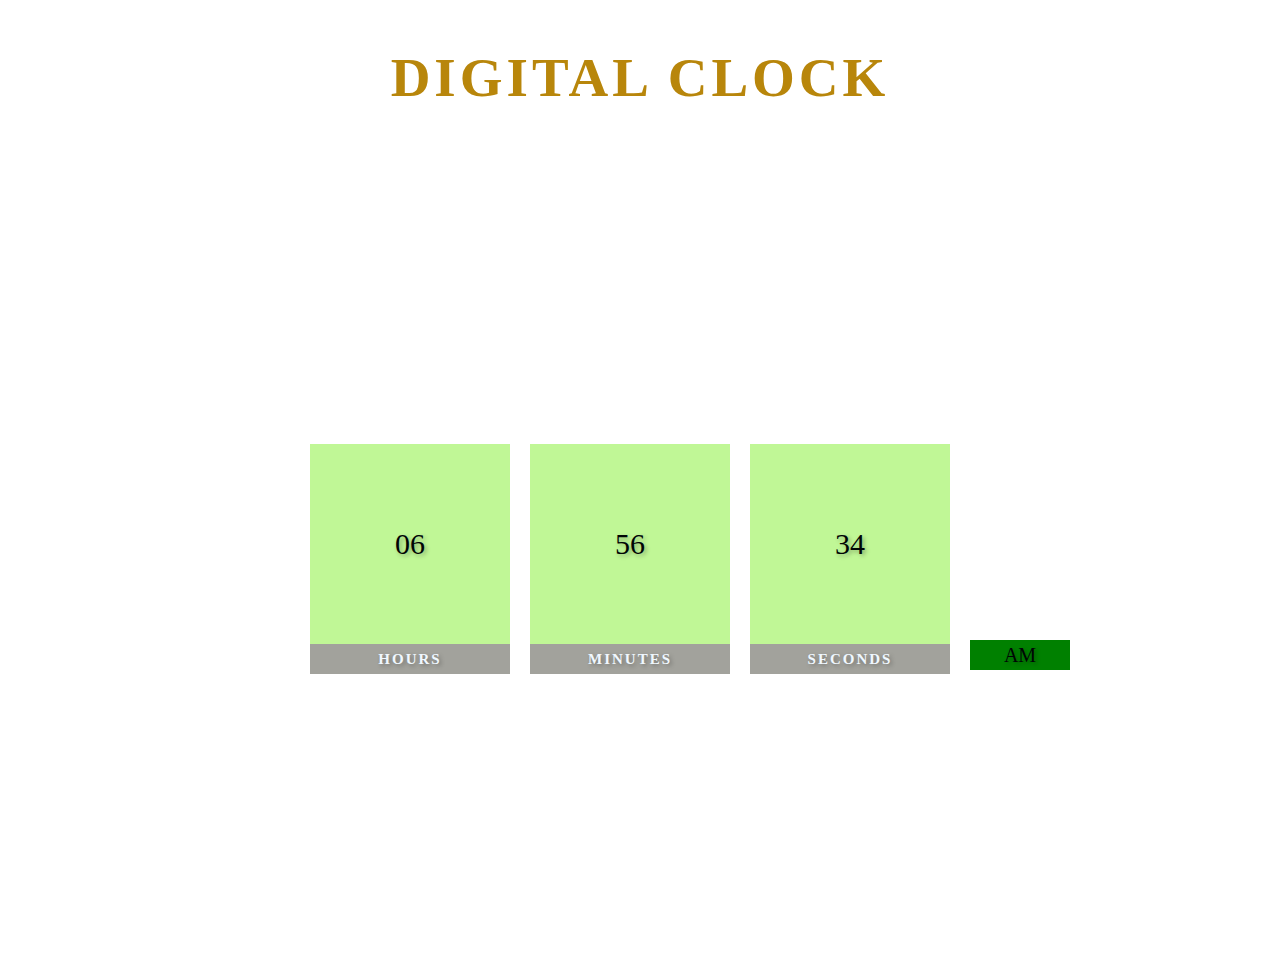
==== index.html @ 0671eeac "first commit" ====
<!DOCTYPE html>
<html lang="en">
<head>
    <meta charset="UTF-8"><!--utf-8->consists all cahracter & symbols-->
    <meta http-equiv="X-UA-Compatible" content="IE=edge"><!--tell the web browser to use current internrt engine edge-->
    <meta name="viewport" content="width=device-width, initial-scale=1.0">
    <title>Digital clock</title>
    <link rel="stylesheet" href="style.css">
</head>
<body>
    <h2>Digital Clock</h2>
   <div class="clock">
    <div>
        <span id="hours">00</span>
        <span class="text">Hours</span>
    </div>
    <div>
        <span id="minutes">00</span>
        <span class="text">Minutes</span>
    </div>
    <div>
        <span id="seconds">00</span>
        <span class="text">Seconds</span>
    </div>
    <div>
        <span id="ampm">AM</span>

    </div>
   </div> 
   <script src="script.js"></script>
</body>
</html>
---- style.css ----
*{
    box-sizing: border-box;
}
body{
    margin:0;
    height:100vh;
    background:url("https://images.unsplash.com/photo-1472214103451-9374bd1c798e?ixlib=rb-4.0.3&ixid=MnwxMjA3fDB8MHxwaG90by1wYWdlfHx8fGVufDB8fHx8&auto=format&fit=crop&w=1170&q=80");
    background-size:cover;
    overflow: hidden;/*remove scroll bar*/
}
h2{ text-align: center;
    color:darkgoldenrod;
    text-transform: uppercase;
    letter-spacing:4px;
    font-size:55px;
    
    
}
.clock{
    display:flex;
    justify-content: center;
    width:100%;
    position:relative;
    align-items: center;
    height:90vh;
    
    
    
}
.clock div{
margin:10px;

}
.clock span{
    color:rgb(0, 5, 5);
    background-color: rgba(141, 241, 64, 0.55);
    opacity: 1;
    display:flex;
    justify-content:center;
    align-items:center;
    font-size:30px;
    text-shadow:2px 2px 4px rgba(0,0,0,0.3);
    height:200px;
    width:200px;
}
.clock .text{
    color: aliceblue;
    height:30px;
    font-size:15px;
    text-transform: uppercase;
    letter-spacing:2px;
    background:rgba(32, 31, 17, 0.416);
    opacity:1;
    font-weight: 700;
}
.clock #ampm{
position:absolute;
top:60%;
width:100px;
height:30px;
font-size:20px;
background-color:green;

}
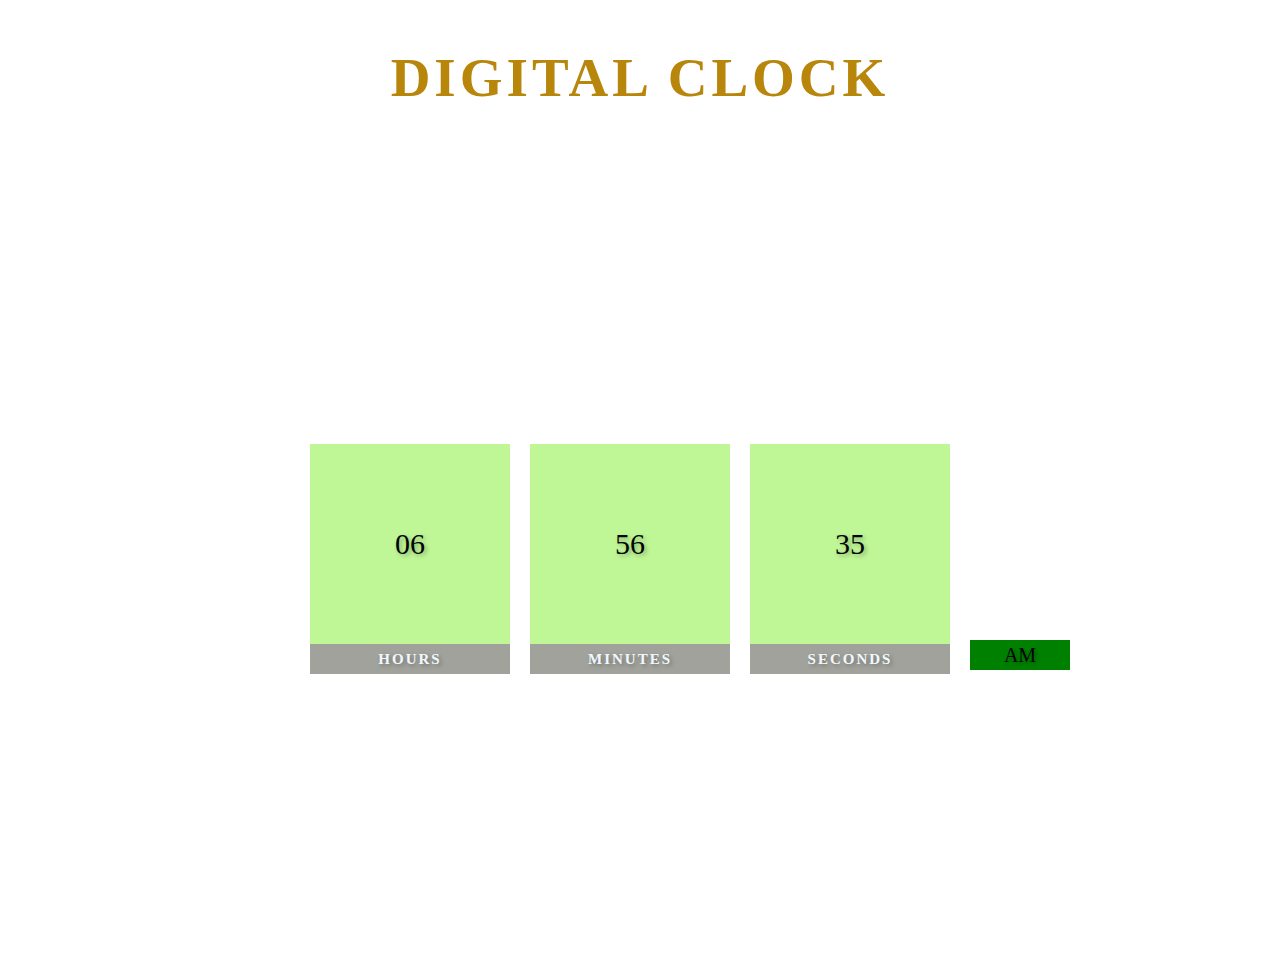
==== commit 174c2696: "second commit" ====
--- a/index.html
+++ b/index.html
@@ -10,7 +10,7 @@
 <body>
     <h2>Digital Clock</h2>
    <div class="clock">
-    <div>
+    <div class="box">
         <span id="hours">00</span>
         <span class="text">Hours</span>
     </div>
--- a/style.css
+++ b/style.css
@@ -61,4 +61,28 @@
 font-size:20px;
 background-color:green;
 
+}
+@media screen and (max-width: 500px) {
+    .clock{
+        display:flex;
+        justify-content: center;
+        align-items: center;
+        width:95vw;
+        position:relative;
+        height:50vh;
+        
+        
+    }
+    .clock span{
+        color:rgb(0, 5, 5);
+        background-color: rgba(141, 241, 64, 0.55);
+        opacity: 1;
+        display:flex;
+        justify-content:center;
+        align-items:center;
+        font-size:30px;
+        text-shadow:2px 2px 4px rgba(0,0,0,0.3);
+        height:160px;
+        width:20vw;
+    }
 }